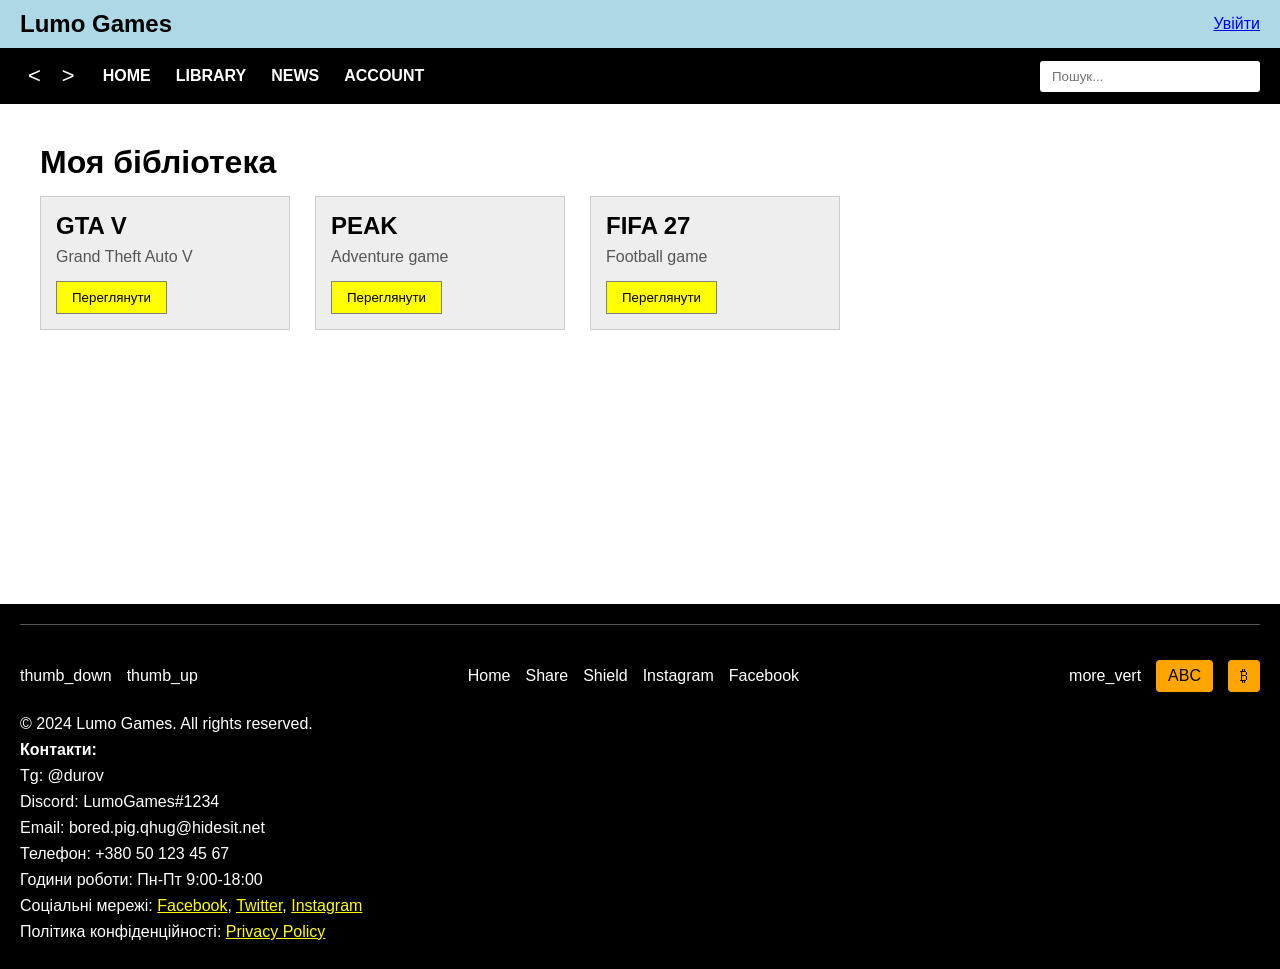
==== library.html @ 7bfd71c1 "upp news and lbr" ====
<!DOCTYPE html>
<html lang="uk">

<head>
    <meta charset="UTF-8">
    <meta name="viewport" content="width=device-width, initial-scale=1.0">
    <title>Lumo Games — Бібліотека</title>
    <link rel="stylesheet" href="style.css">
</head>

<body>

<header>
    <h2>Lumo Games</h2>

    <div class="right-side">
        <a href="login.html" class="auth-link">Увійти</a>
    </div>
</header>


<nav class="navigation">

    <div class="arrows">
        <button class="arrow" onclick="history.back()">&lt;</button>
        <button class="arrow" onclick="history.forward()">&gt;</button>
    </div>

    <ul class="menu">
        <li><a href="index.html">HOME</a></li>
        <li><a href="library.html">LIBRARY</a></li>
        <li><a href="news.html">NEWS</a></li>
        <li><a href="account.html">ACCOUNT</a></li>
    </ul>

    <input class="search" type="text" placeholder="Пошук...">

</nav>


<main class="page-content">

    <h1>Моя бібліотека</h1>

    <div class="games">

        <div class="game-card">
            <h2>GTA V</h2>
            <p>Grand Theft Auto V</p>
            <button>Переглянути</button>
        </div>

        <div class="game-card">
            <h2>PEAK</h2>
            <p>Adventure game</p>
            <button>Переглянути</button>
        </div>

        <div class="game-card">
            <h2>FIFA 27</h2>
            <p>Football game</p>
            <button>Переглянути</button>
        </div>

    </div>

</main>



<footer>

    <hr>

    <div class="footer-layout-from-mockup">
        <div class="footer-reactions">
            <span class="material-icons">
                thumb_down
            </span>
            <span class="material-icons">
                thumb_up
            </span>
        </div>


        <div class="footer-icons-center">
            <span class="material-icons">
                Home
            </span>
            <span class="material-icons">
                Share
            </span>
            <span class="material-icons">
                Shield
            </span>
            <span class="material-icons">
                Instagram
            </span>
            <span class="material-icons">
                Facebook
            </span>
        </div>


        <div class="footer-right">
            <span class="material-icons">
                more_vert
            </span>
            <div class="orange_btn">
                ABC
            </div>
            <div class="orange_btn">
                ₿
            </div>
        </div>

    </div>


    <p>
        &copy; 2024 Lumo Games. All rights reserved.
    </p>

    <b>
        Контакти:
    </b>

    <p>
        Tg: @durov
    </p>

    <p>
        Discord: LumoGames#1234
    </p>

    <p>
        Email: bored.pig.qhug@hidesit.net
    </p>

    <p>
        Телефон: +380 50 123 45 67
    </p>

    <p>
        Години роботи: Пн-Пт 9:00-18:00
    </p>

    <p>
        Соціальні мережі:
        <a href="#">Facebook</a>,
        <a href="#">Twitter</a>,
        <a href="#">Instagram</a>
    </p>

    <p>
        Політика конфіденційності:
        <a href="#">Privacy Policy</a>
    </p>

</footer>

</body>
</html>
---- style.css ----
* {
    margin: 0;
    padding: 0;
    box-sizing: border-box;
    font-family: Arial, sans-serif;
}


body {
    background: white;
    color: black;
}




header {
    display: flex;
    justify-content: space-between;
    align-items: center;

    gap: 20px;

    background: lightblue;

    padding: 10px 20px;
}


.dropdown {
    position: relative;
}


.btn {
    background: beige;

    border: 1px solid gray;

    padding: 8px 14px;

    cursor: pointer;
}


.dropdown-inside {
    display: none;

    position: absolute;

    top: 100%;
    left: 0;

    min-width: 210px;

    background: beige;

    border: 1px solid gray;

    z-index: 100;
}


.dropdown:hover .dropdown-inside {
    display: block;
}


.dropdown-inside a {
    display: block;

    padding: 10px;

    color: black;

    text-decoration: none;
}


.dropdown-inside a:hover {
    background: #ddd;
}


.right-side {
    display: flex;

    align-items: center;

    gap: 15px;

    margin-left: auto;
}


.wifi {
    color: black;
}


.auth-box {
    background: beige;

    border: 1px solid gray;

    padding: 8px 14px;
}


.auth-box a {
    color: black;

    text-decoration: none;
}


.navigation {
    display: flex;

    align-items: center;

    gap: 20px;

    background: black;

    padding: 12px 20px;
}


.arrows {
    display: flex;

    gap: 5px;
}


.arrow {
    background: none;

    border: none;

    color: white;

    font-size: 22px;

    cursor: pointer;

    padding: 3px 8px;
}


.arrow:hover {
    background: #333;
}


.navigation .menu {
    display: flex;

    gap: 25px;

    list-style: none;
}


.navigation .menu a {
    color: white;

    text-decoration: none;

    font-weight: bold;
}


.navigation .menu a:hover {
    color: yellow;
}


.filters {
    background: yellow;

    border: none;

    padding: 8px 15px;

    cursor: pointer;
}


.search {
    margin-left: auto;

    padding: 8px 12px;

    width: 220px;

    border: none;

    border-radius: 3px;
}


main {
    background: white;

    min-height: 500px;
}


.page-content {
    min-height: 500px;

    padding: 40px;
}


.page-content h1 {
    margin-bottom: 15px;

    font-size: 32px;
}


.page-description {
    margin-bottom: 30px;

    color: #555;
}

.games {
    display: flex;

    gap: 25px;

    flex-wrap: wrap;
}


.game-card {
    width: 250px;

    background: #eee;

    border: 1px solid #ccc;

    padding: 15px;
}


.game-image {
    width: 100%;

    height: 140px;

    display: flex;

    justify-content: center;

    align-items: center;

    background: #d9d9d9;

    font-size: 25px;

    font-weight: bold;

    margin-bottom: 15px;
}


.game-card h2 {
    margin-bottom: 8px;
}


.game-card p {
    color: #555;
}


.game-card button {
    margin-top: 15px;

    padding: 8px 15px;

    background: yellow;

    border: 1px solid gray;

    cursor: pointer;
}


.game-card button:hover {
    background: orange;
}



.news-card {
    max-width: 750px;

    margin-bottom: 20px;

    padding: 20px;

    background: #eee;

    border-left: 5px solid yellow;
}


.news-card h2 {
    margin-bottom: 10px;
}


.news-card p {
    margin-bottom: 15px;

    line-height: 1.5;
}


.news-card small {
    color: #666;
}

footer {
    background: black;

    color: white;

    padding: 20px;
}


footer hr {
    border: none;

    border-top: 1px solid #555;

    margin-bottom: 20px;
}


footer a {
    color: yellow;
}


.footer-layout-from-mockup {
    display: flex;

    align-items: center;

    justify-content: space-between;

    padding: 15px 0;
}


.footer-reactions,
.footer-icons-center,
.footer-right {
    display: flex;

    align-items: center;

    gap: 15px;
}


.footer-reactions .material-icons,
.footer-icons-center .material-icons,
.footer-right .material-icons {
    cursor: pointer;
}


.orange_btn {
    background: orange;

    color: black;

    padding: 7px 12px;

    border-radius: 4px;

    cursor: pointer;
}


footer p {
    margin: 8px 0;
}



@media (max-width: 700px) {

    header {
        flex-wrap: wrap;

        gap: 10px;
    }


    .right-side {
        width: 100%;

        justify-content: flex-end;
    }


    .navigation {
        flex-wrap: wrap;

        gap: 12px;
    }


    .navigation .menu {
        gap: 12px;

        flex-wrap: wrap;
    }


    .search {
        width: 100%;

        margin-left: 0;
    }


    .page-content {
        padding: 25px 20px;
    }


    .games {
        justify-content: center;
    }


    .game-card {
        width: 100%;

        max-width: 350px;
    }


    .footer-layout-from-mockup {
        flex-direction: column;

        gap: 20px;
    }


    .footer-icons-center {
        flex-wrap: wrap;

        justify-content: center;
    }

}
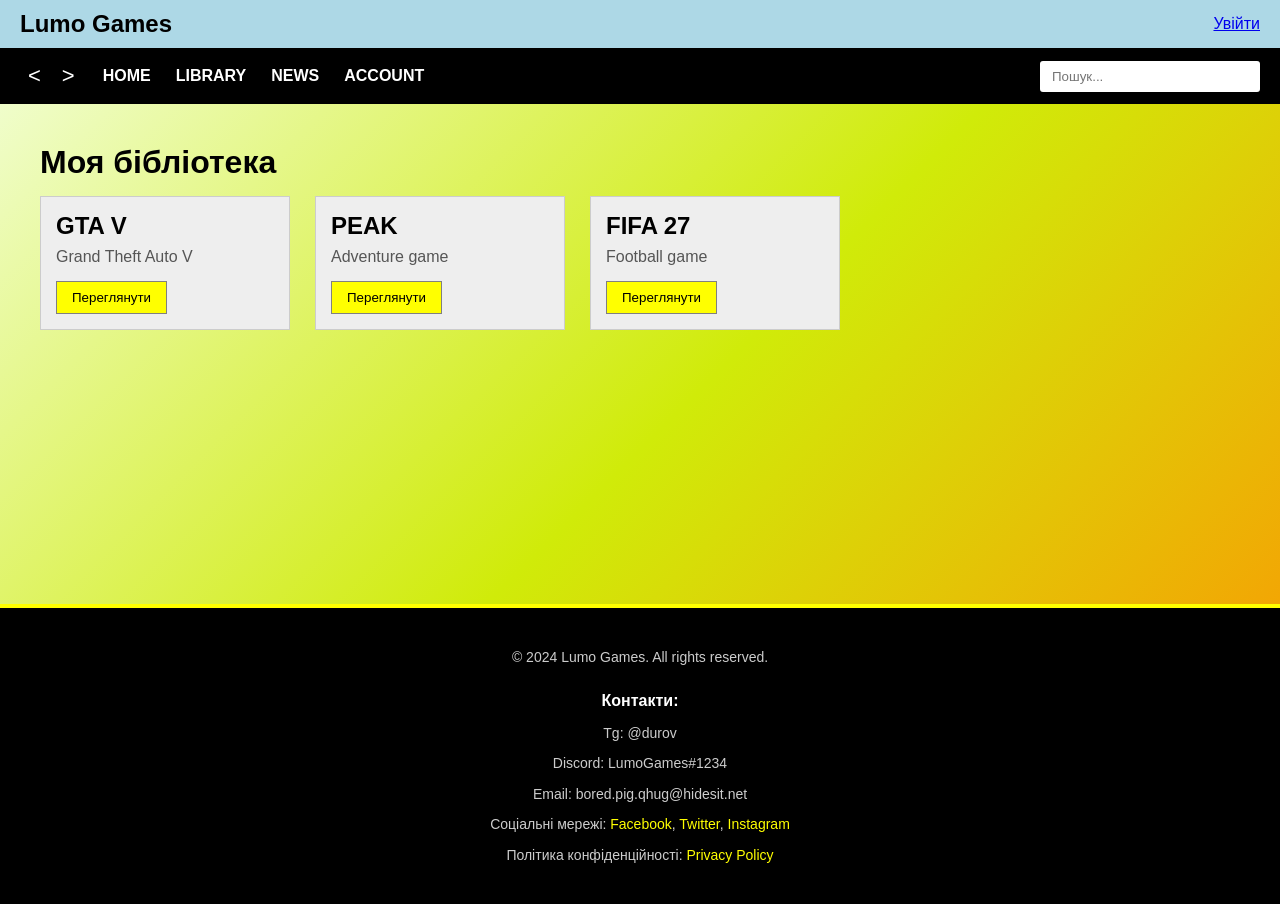
==== commit 48952900: "change background, add images" ====
--- a/library.html
+++ b/library.html
@@ -68,96 +68,39 @@
 
 
 
-<footer>
-
-    <hr>
-
-    <div class="footer-layout-from-mockup">
-        <div class="footer-reactions">
-            <span class="material-icons">
-                thumb_down
-            </span>
-            <span class="material-icons">
-                thumb_up
-            </span>
-        </div>
-
-
-        <div class="footer-icons-center">
-            <span class="material-icons">
-                Home
-            </span>
-            <span class="material-icons">
-                Share
-            </span>
-            <span class="material-icons">
-                Shield
-            </span>
-            <span class="material-icons">
-                Instagram
-            </span>
-            <span class="material-icons">
-                Facebook
-            </span>
-        </div>
-
-
-        <div class="footer-right">
-            <span class="material-icons">
-                more_vert
-            </span>
-            <div class="orange_btn">
-                ABC
-            </div>
-            <div class="orange_btn">
-                ₿
-            </div>
-        </div>
-
-    </div>
-
-
-    <p>
-        &copy; 2024 Lumo Games. All rights reserved.
-    </p>
-
-    <b>
-        Контакти:
-    </b>
-
-    <p>
-        Tg: @durov
-    </p>
-
-    <p>
-        Discord: LumoGames#1234
-    </p>
-
-    <p>
-        Email: bored.pig.qhug@hidesit.net
-    </p>
-
-    <p>
-        Телефон: +380 50 123 45 67
-    </p>
-
-    <p>
-        Години роботи: Пн-Пт 9:00-18:00
-    </p>
-
-    <p>
-        Соціальні мережі:
-        <a href="#">Facebook</a>,
-        <a href="#">Twitter</a>,
-        <a href="#">Instagram</a>
-    </p>
-
-    <p>
-        Політика конфіденційності:
-        <a href="#">Privacy Policy</a>
-    </p>
-
-</footer>
+    <footer>
+        <p>
+            &copy; 2024 Lumo Games. All rights reserved.
+        </p>
+    
+        <b>
+            Контакти:
+        </b>
+    
+        <p>
+            Tg: @durov
+        </p>
+    
+        <p>
+            Discord: LumoGames#1234
+        </p>
+    
+        <p>
+            Email: bored.pig.qhug@hidesit.net
+        </p>
+        <p>
+            Соціальні мережі:
+            <a href="#">Facebook</a>,
+            <a href="#">Twitter</a>,
+            <a href="#">Instagram</a>
+        </p>
+    
+        <p>
+            Політика конфіденційності:
+            <a href="#">Privacy Policy</a>
+        </p>
+    
+    </footer>
 
 </body>
 </html>
--- a/style.css
+++ b/style.css
@@ -5,169 +5,116 @@
     font-family: Arial, sans-serif;
 }
 
-
 body {
-    background: white;
-    color: black;
-}
-
-
-
+    background: linear-gradient(135deg, #f3ffdf 0%, #d0eb09 50%, #ff8d02 100%);
+    background-attachment: fixed;
+    color: black;
+    min-height: 100vh;
+}
 
 header {
     display: flex;
     justify-content: space-between;
     align-items: center;
-
     gap: 20px;
-
     background: lightblue;
-
     padding: 10px 20px;
 }
-
 
 .dropdown {
     position: relative;
 }
 
-
 .btn {
     background: beige;
-
     border: 1px solid gray;
-
     padding: 8px 14px;
-
-    cursor: pointer;
-}
-
+    cursor: pointer;
+}
 
 .dropdown-inside {
     display: none;
-
     position: absolute;
-
     top: 100%;
     left: 0;
-
     min-width: 210px;
-
     background: beige;
-
     border: 1px solid gray;
-
     z-index: 100;
 }
-
 
 .dropdown:hover .dropdown-inside {
     display: block;
 }
 
-
 .dropdown-inside a {
     display: block;
-
     padding: 10px;
-
-    color: black;
-
+    color: black;
     text-decoration: none;
 }
-
 
 .dropdown-inside a:hover {
     background: #ddd;
 }
 
-
 .right-side {
     display: flex;
-
-    align-items: center;
-
+    align-items: center;
     gap: 15px;
-
     margin-left: auto;
 }
 
-
 .wifi {
     color: black;
 }
-
 
 .auth-box {
     background: beige;
-
     border: 1px solid gray;
-
     padding: 8px 14px;
 }
 
-
 .auth-box a {
     color: black;
-
     text-decoration: none;
 }
 
-
 .navigation {
     display: flex;
-
-    align-items: center;
-
+    align-items: center;
     gap: 20px;
-
     background: black;
-
     padding: 12px 20px;
 }
 
-
 .arrows {
     display: flex;
-
     gap: 5px;
 }
-
 
 .arrow {
     background: none;
-
     border: none;
-
     color: white;
-
     font-size: 22px;
-
-    cursor: pointer;
-
+    cursor: pointer;
     padding: 3px 8px;
 }
-
 
 .arrow:hover {
     background: #333;
 }
 
-
 .navigation .menu {
     display: flex;
-
     gap: 25px;
-
     list-style: none;
 }
-
 
 .navigation .menu a {
     color: white;
-
     text-decoration: none;
-
     font-weight: bold;
 }
 
@@ -179,198 +126,146 @@
 
 .filters {
     background: yellow;
-
     border: none;
-
     padding: 8px 15px;
-
-    cursor: pointer;
-}
-
+    cursor: pointer;
+}
 
 .search {
     margin-left: auto;
-
     padding: 8px 12px;
-
     width: 220px;
-
     border: none;
-
     border-radius: 3px;
 }
 
-
 main {
-    background: white;
-
+    background: transparent;
     min-height: 500px;
 }
-
 
 .page-content {
     min-height: 500px;
-
     padding: 40px;
 }
-
 
 .page-content h1 {
     margin-bottom: 15px;
-
     font-size: 32px;
 }
 
 
 .page-description {
     margin-bottom: 30px;
-
     color: #555;
 }
 
 .games {
     display: flex;
-
     gap: 25px;
-
     flex-wrap: wrap;
 }
 
 
 .game-card {
     width: 250px;
-
     background: #eee;
-
     border: 1px solid #ccc;
-
     padding: 15px;
 }
 
-
 .game-image {
+    display: block;
     width: 100%;
-
     height: 140px;
-
-    display: flex;
-
-    justify-content: center;
-
-    align-items: center;
-
+    object-fit: cover;
     background: #d9d9d9;
-
-    font-size: 25px;
-
-    font-weight: bold;
-
     margin-bottom: 15px;
 }
-
 
 .game-card h2 {
     margin-bottom: 8px;
 }
 
-
 .game-card p {
     color: #555;
 }
 
-
 .game-card button {
     margin-top: 15px;
-
     padding: 8px 15px;
-
     background: yellow;
-
     border: 1px solid gray;
-
-    cursor: pointer;
-}
-
+    cursor: pointer;
+}
 
 .game-card button:hover {
     background: orange;
 }
 
-
-
 .news-card {
     max-width: 750px;
-
     margin-bottom: 20px;
-
     padding: 20px;
-
     background: #eee;
-
     border-left: 5px solid yellow;
 }
-
 
 .news-card h2 {
     margin-bottom: 10px;
 }
 
-
 .news-card p {
     margin-bottom: 15px;
-
     line-height: 1.5;
 }
-
 
 .news-card small {
     color: #666;
 }
-
 footer {
     background: black;
-
     color: white;
-
-    padding: 20px;
-}
-
-
-footer hr {
-    border: none;
-
-    border-top: 1px solid #555;
-
-    margin-bottom: 20px;
-}
-
-
+    padding: 30px 20px;
+    text-align: center;
+    border-top: 4px solid yellow;
+    line-height: 1.6;
+}
 footer a {
     color: yellow;
-}
-
+    text-decoration: none;
+}
+
+footer a:hover {
+    text-decoration: underline;
+}
+footer p {
+    margin: 8px 0;
+    font-size: 14px;
+    color: #ccc;
+}
+
+footer b {
+    display: block;
+    margin-top: 20px;
+    font-size: 16px;
+    color: white;
+}
 
 .footer-layout-from-mockup {
     display: flex;
-
-    align-items: center;
-
+    align-items: center;
     justify-content: space-between;
-
     padding: 15px 0;
 }
-
 
 .footer-reactions,
 .footer-icons-center,
 .footer-right {
     display: flex;
-
-    align-items: center;
-
+    align-items: center;
     gap: 15px;
 }
-
 
 .footer-reactions .material-icons,
 .footer-icons-center .material-icons,
@@ -378,94 +273,64 @@
     cursor: pointer;
 }
 
-
 .orange_btn {
     background: orange;
-
-    color: black;
-
+    color: black;
     padding: 7px 12px;
-
     border-radius: 4px;
-
-    cursor: pointer;
-}
-
+    cursor: pointer;
+}
 
 footer p {
     margin: 8px 0;
 }
 
-
-
 @media (max-width: 700px) {
-
     header {
         flex-wrap: wrap;
-
         gap: 10px;
     }
-
 
     .right-side {
         width: 100%;
-
         justify-content: flex-end;
     }
-
 
     .navigation {
         flex-wrap: wrap;
-
         gap: 12px;
     }
-
 
     .navigation .menu {
         gap: 12px;
-
         flex-wrap: wrap;
     }
-
 
     .search {
         width: 100%;
-
         margin-left: 0;
     }
-
 
     .page-content {
         padding: 25px 20px;
     }
 
-
     .games {
         justify-content: center;
     }
 
-
     .game-card {
         width: 100%;
-
         max-width: 350px;
     }
-
 
     .footer-layout-from-mockup {
         flex-direction: column;
-
         gap: 20px;
     }
-
 
     .footer-icons-center {
         flex-wrap: wrap;
-
         justify-content: center;
     }
-
-}
-
-
-
+}
